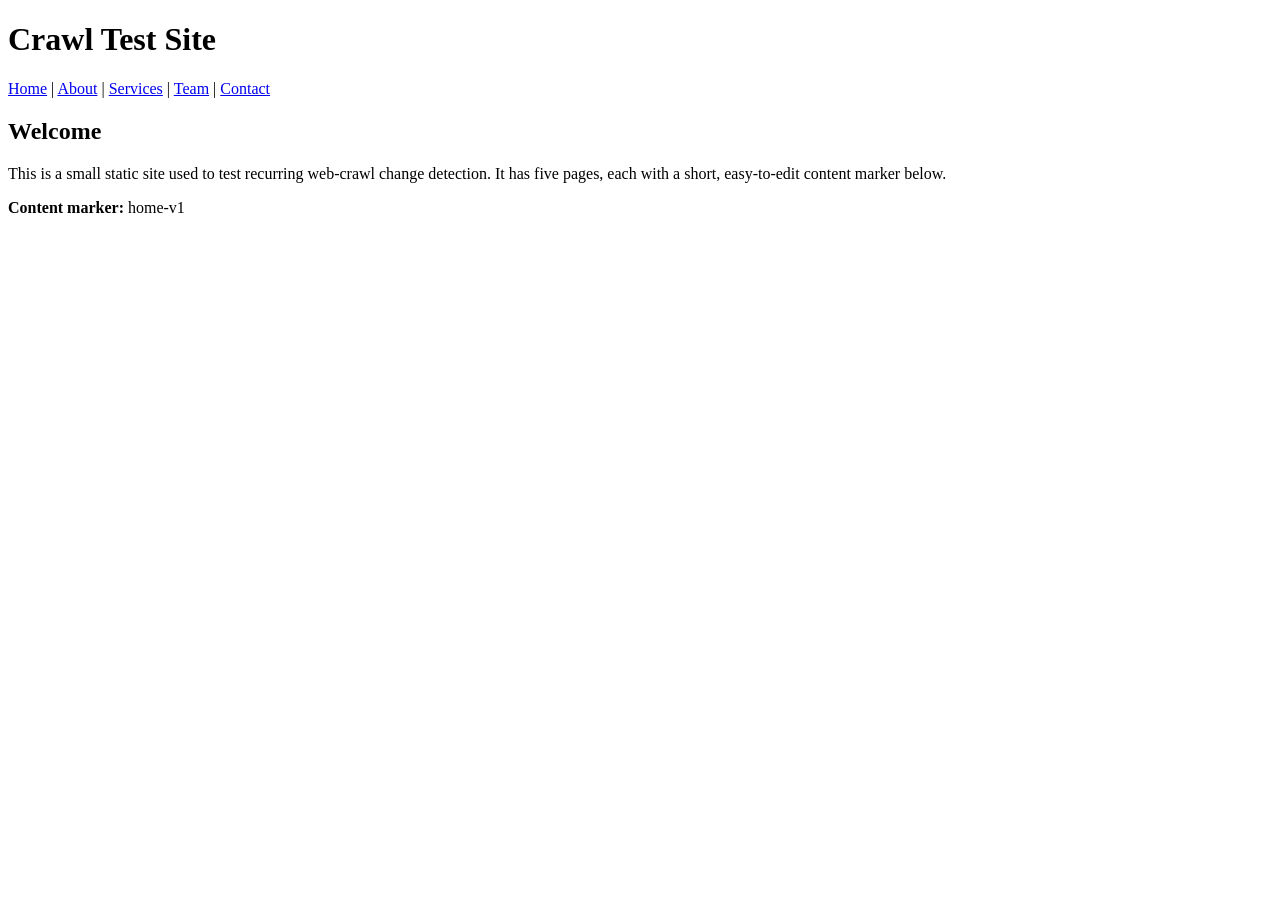
==== index.html @ f14b3c55 "setup" ====
<!DOCTYPE html>
<html lang="en">
<head>
  <meta charset="UTF-8" />
  <title>Home</title>
  <meta name="description" content="Crawl test fixture - home page" />
</head>
<body>
  <header>
    <h1>Crawl Test Site</h1>
    <nav>
      <a href="index.html">Home</a> |
      <a href="about.html">About</a> |
      <a href="services.html">Services</a> |
      <a href="team.html">Team</a> |
      <a href="contact.html">Contact</a>
    </nav>
  </header>

  <main>
    <h2>Welcome</h2>
    <p>
      This is a small static site used to test recurring web-crawl change
      detection. It has five pages, each with a short, easy-to-edit content
      marker below.
    </p>
    <p id="content-marker"><strong>Content marker:</strong> home-v1</p>
  </main>
</body>
</html>
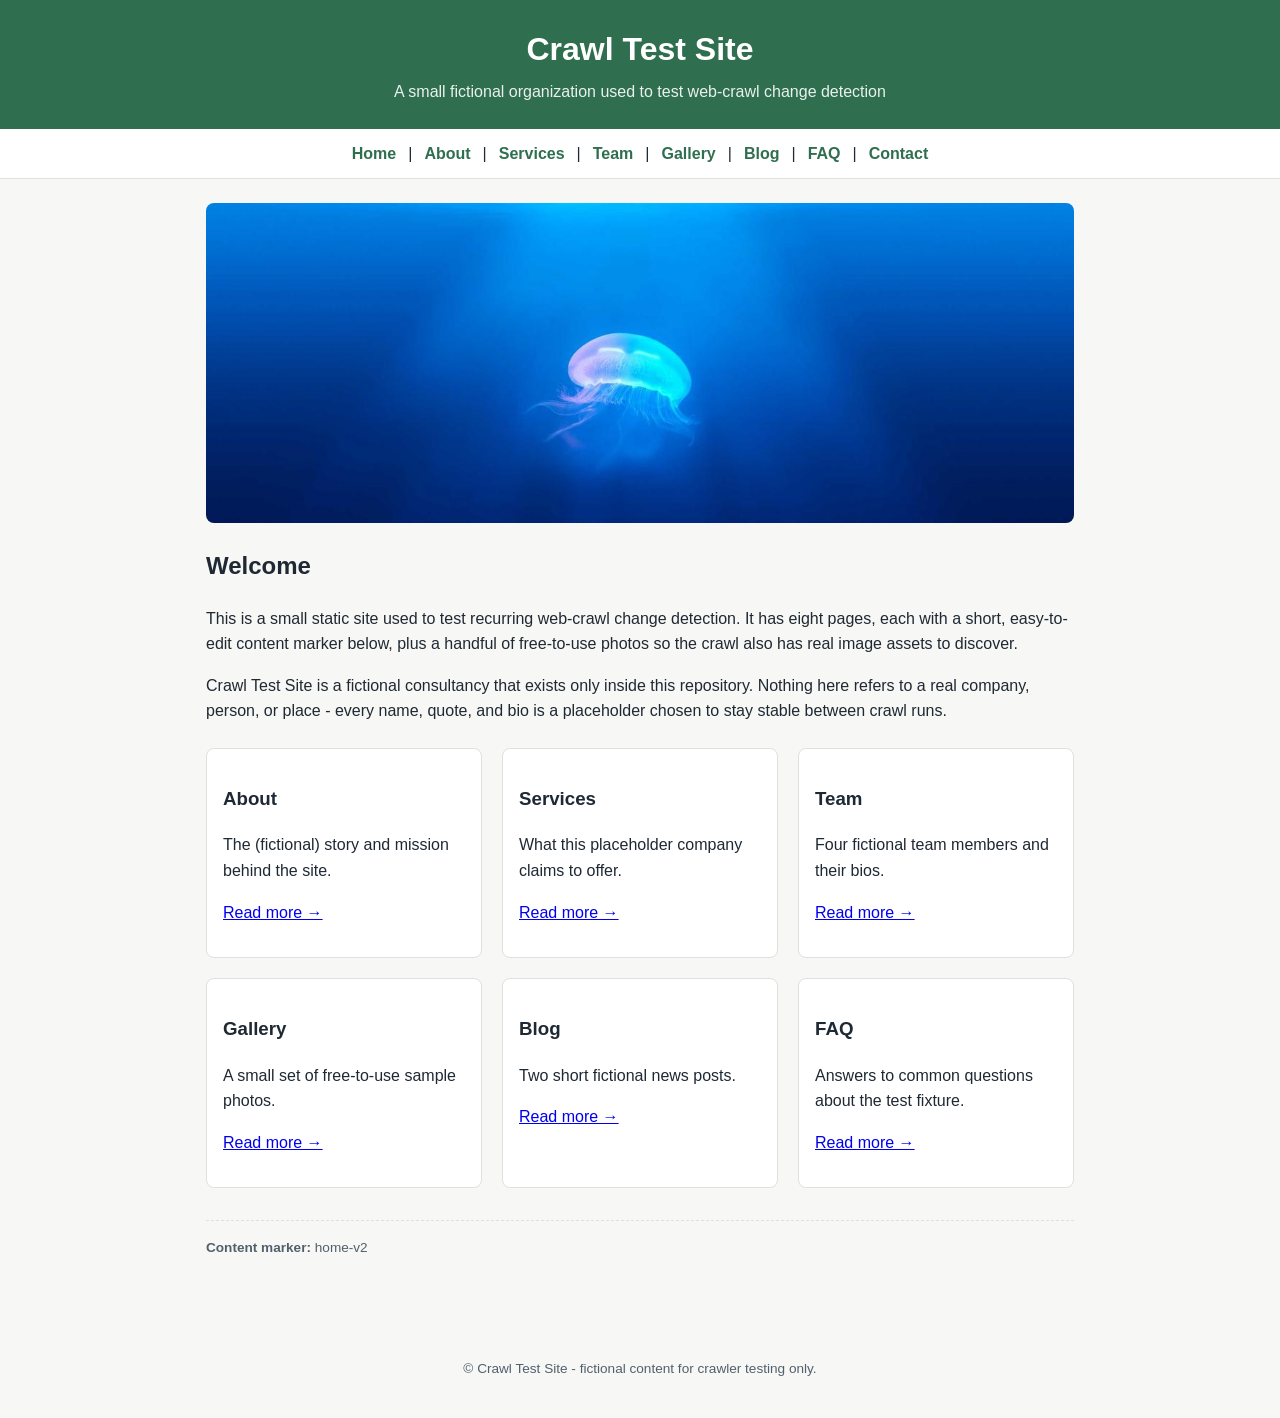
==== commit c60ad772: "bigger page with images" ====
--- a/index.html
+++ b/index.html
@@ -4,27 +4,80 @@
   <meta charset="UTF-8" />
   <title>Home</title>
   <meta name="description" content="Crawl test fixture - home page" />
+  <link rel="stylesheet" href="style.css" />
 </head>
 <body>
   <header>
     <h1>Crawl Test Site</h1>
-    <nav>
-      <a href="index.html">Home</a> |
-      <a href="about.html">About</a> |
-      <a href="services.html">Services</a> |
-      <a href="team.html">Team</a> |
-      <a href="contact.html">Contact</a>
-    </nav>
+    <p>A small fictional organization used to test web-crawl change detection</p>
   </header>
 
+  <nav>
+    <a href="index.html">Home</a> |
+    <a href="about.html">About</a> |
+    <a href="services.html">Services</a> |
+    <a href="team.html">Team</a> |
+    <a href="gallery.html">Gallery</a> |
+    <a href="blog.html">Blog</a> |
+    <a href="faq.html">FAQ</a> |
+    <a href="contact.html">Contact</a>
+  </nav>
+
   <main>
+    <img class="hero-image" src="images/hero.jpg" alt="Wide scenic photo used as the homepage hero image" />
+
     <h2>Welcome</h2>
     <p>
       This is a small static site used to test recurring web-crawl change
-      detection. It has five pages, each with a short, easy-to-edit content
-      marker below.
+      detection. It has eight pages, each with a short, easy-to-edit content
+      marker below, plus a handful of free-to-use photos so the crawl also
+      has real image assets to discover.
     </p>
-    <p id="content-marker"><strong>Content marker:</strong> home-v1</p>
+    <p>
+      Crawl Test Site is a fictional consultancy that exists only inside this
+      repository. Nothing here refers to a real company, person, or place -
+      every name, quote, and bio is a placeholder chosen to stay stable
+      between crawl runs.
+    </p>
+
+    <div class="card-grid">
+      <div class="card">
+        <h3>About</h3>
+        <p>The (fictional) story and mission behind the site.</p>
+        <p><a href="about.html">Read more &rarr;</a></p>
+      </div>
+      <div class="card">
+        <h3>Services</h3>
+        <p>What this placeholder company claims to offer.</p>
+        <p><a href="services.html">Read more &rarr;</a></p>
+      </div>
+      <div class="card">
+        <h3>Team</h3>
+        <p>Four fictional team members and their bios.</p>
+        <p><a href="team.html">Read more &rarr;</a></p>
+      </div>
+      <div class="card">
+        <h3>Gallery</h3>
+        <p>A small set of free-to-use sample photos.</p>
+        <p><a href="gallery.html">Read more &rarr;</a></p>
+      </div>
+      <div class="card">
+        <h3>Blog</h3>
+        <p>Two short fictional news posts.</p>
+        <p><a href="blog.html">Read more &rarr;</a></p>
+      </div>
+      <div class="card">
+        <h3>FAQ</h3>
+        <p>Answers to common questions about the test fixture.</p>
+        <p><a href="faq.html">Read more &rarr;</a></p>
+      </div>
+    </div>
+
+    <p id="content-marker"><strong>Content marker:</strong> home-v2</p>
   </main>
+
+  <footer>
+    <p>&copy; Crawl Test Site - fictional content for crawler testing only.</p>
+  </footer>
 </body>
 </html>
--- a/style.css
+++ b/style.css
@@ -0,0 +1,146 @@
+:root {
+  color-scheme: light;
+  --ink: #1f2933;
+  --muted: #52606d;
+  --accent: #2f6f4f;
+  --bg: #f7f7f5;
+  --card: #ffffff;
+  --border: #e0e0dc;
+}
+
+* {
+  box-sizing: border-box;
+}
+
+body {
+  margin: 0;
+  font-family: "Segoe UI", Helvetica, Arial, sans-serif;
+  color: var(--ink);
+  background: var(--bg);
+  line-height: 1.6;
+}
+
+header {
+  background: var(--accent);
+  color: #fff;
+  padding: 1.5rem 1rem;
+  text-align: center;
+}
+
+header h1 {
+  margin: 0 0 0.25rem;
+}
+
+header p {
+  margin: 0;
+  opacity: 0.9;
+}
+
+nav {
+  display: flex;
+  flex-wrap: wrap;
+  justify-content: center;
+  gap: 0.25rem 0.75rem;
+  background: var(--card);
+  border-bottom: 1px solid var(--border);
+  padding: 0.75rem 1rem;
+}
+
+nav a {
+  color: var(--accent);
+  text-decoration: none;
+  font-weight: 600;
+}
+
+nav a:hover {
+  text-decoration: underline;
+}
+
+main {
+  max-width: 900px;
+  margin: 0 auto;
+  padding: 1.5rem 1rem 3rem;
+}
+
+.hero-image,
+main img {
+  max-width: 100%;
+  height: auto;
+  border-radius: 8px;
+  display: block;
+}
+
+.hero-image {
+  width: 100%;
+  max-height: 320px;
+  object-fit: cover;
+  margin-bottom: 1.5rem;
+}
+
+figure {
+  margin: 0;
+}
+
+figcaption {
+  font-size: 0.9rem;
+  color: var(--muted);
+  margin-top: 0.4rem;
+}
+
+.card-grid {
+  display: grid;
+  grid-template-columns: repeat(auto-fit, minmax(220px, 1fr));
+  gap: 1.25rem;
+  margin: 1.5rem 0;
+}
+
+.card {
+  background: var(--card);
+  border: 1px solid var(--border);
+  border-radius: 8px;
+  padding: 1rem;
+}
+
+.card img {
+  margin-bottom: 0.75rem;
+}
+
+.gallery-grid {
+  display: grid;
+  grid-template-columns: repeat(auto-fit, minmax(240px, 1fr));
+  gap: 1.25rem;
+}
+
+article + article {
+  margin-top: 2rem;
+  padding-top: 2rem;
+  border-top: 1px solid var(--border);
+}
+
+details {
+  background: var(--card);
+  border: 1px solid var(--border);
+  border-radius: 8px;
+  padding: 0.75rem 1rem;
+  margin-bottom: 0.75rem;
+}
+
+details summary {
+  font-weight: 600;
+  cursor: pointer;
+}
+
+#content-marker {
+  margin-top: 2rem;
+  padding-top: 1rem;
+  border-top: 1px dashed var(--border);
+  font-size: 0.85rem;
+  color: var(--muted);
+}
+
+footer {
+  text-align: center;
+  color: var(--muted);
+  font-size: 0.85rem;
+  padding: 1.5rem 1rem;
+}
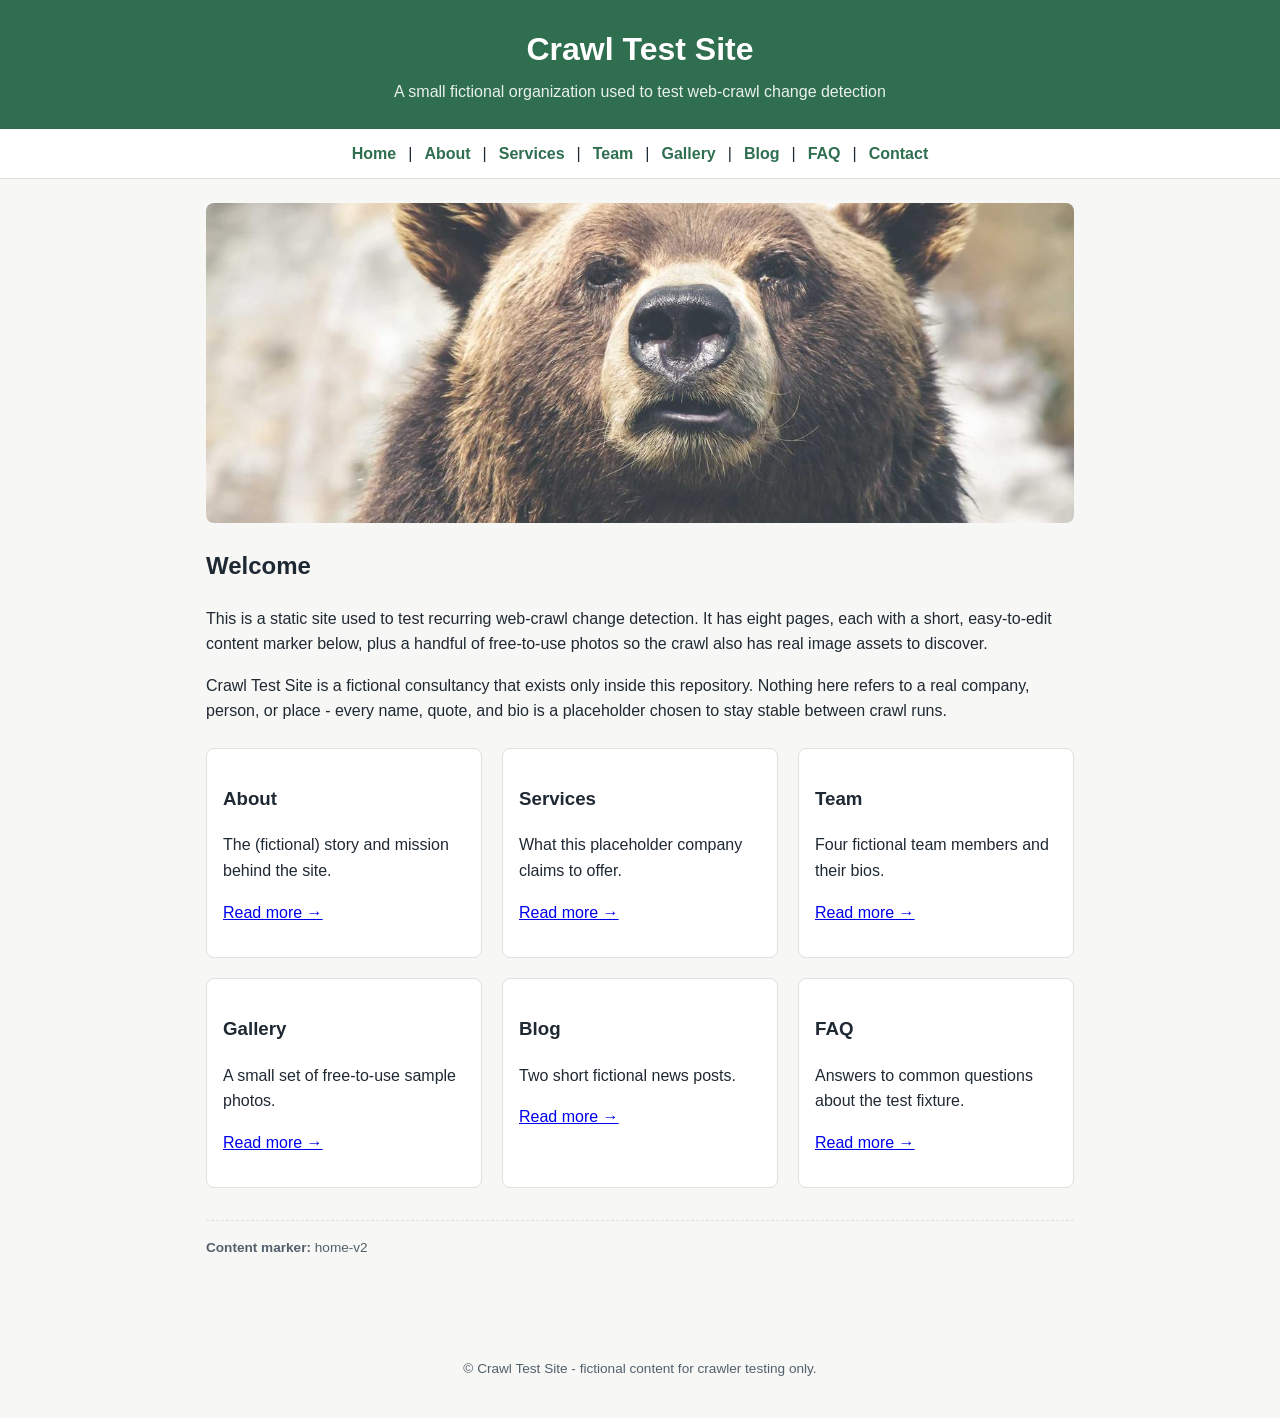
==== commit c6a36272: "2 image changes and small text changes" ====
--- a/index.html
+++ b/index.html
@@ -1,11 +1,13 @@
 <!DOCTYPE html>
 <html lang="en">
+
 <head>
   <meta charset="UTF-8" />
   <title>Home</title>
   <meta name="description" content="Crawl test fixture - home page" />
   <link rel="stylesheet" href="style.css" />
 </head>
+
 <body>
   <header>
     <h1>Crawl Test Site</h1>
@@ -28,7 +30,7 @@
 
     <h2>Welcome</h2>
     <p>
-      This is a small static site used to test recurring web-crawl change
+      This is a static site used to test recurring web-crawl change
       detection. It has eight pages, each with a short, easy-to-edit content
       marker below, plus a handful of free-to-use photos so the crawl also
       has real image assets to discover.
@@ -80,4 +82,5 @@
     <p>&copy; Crawl Test Site - fictional content for crawler testing only.</p>
   </footer>
 </body>
-</html>
+
+</html>
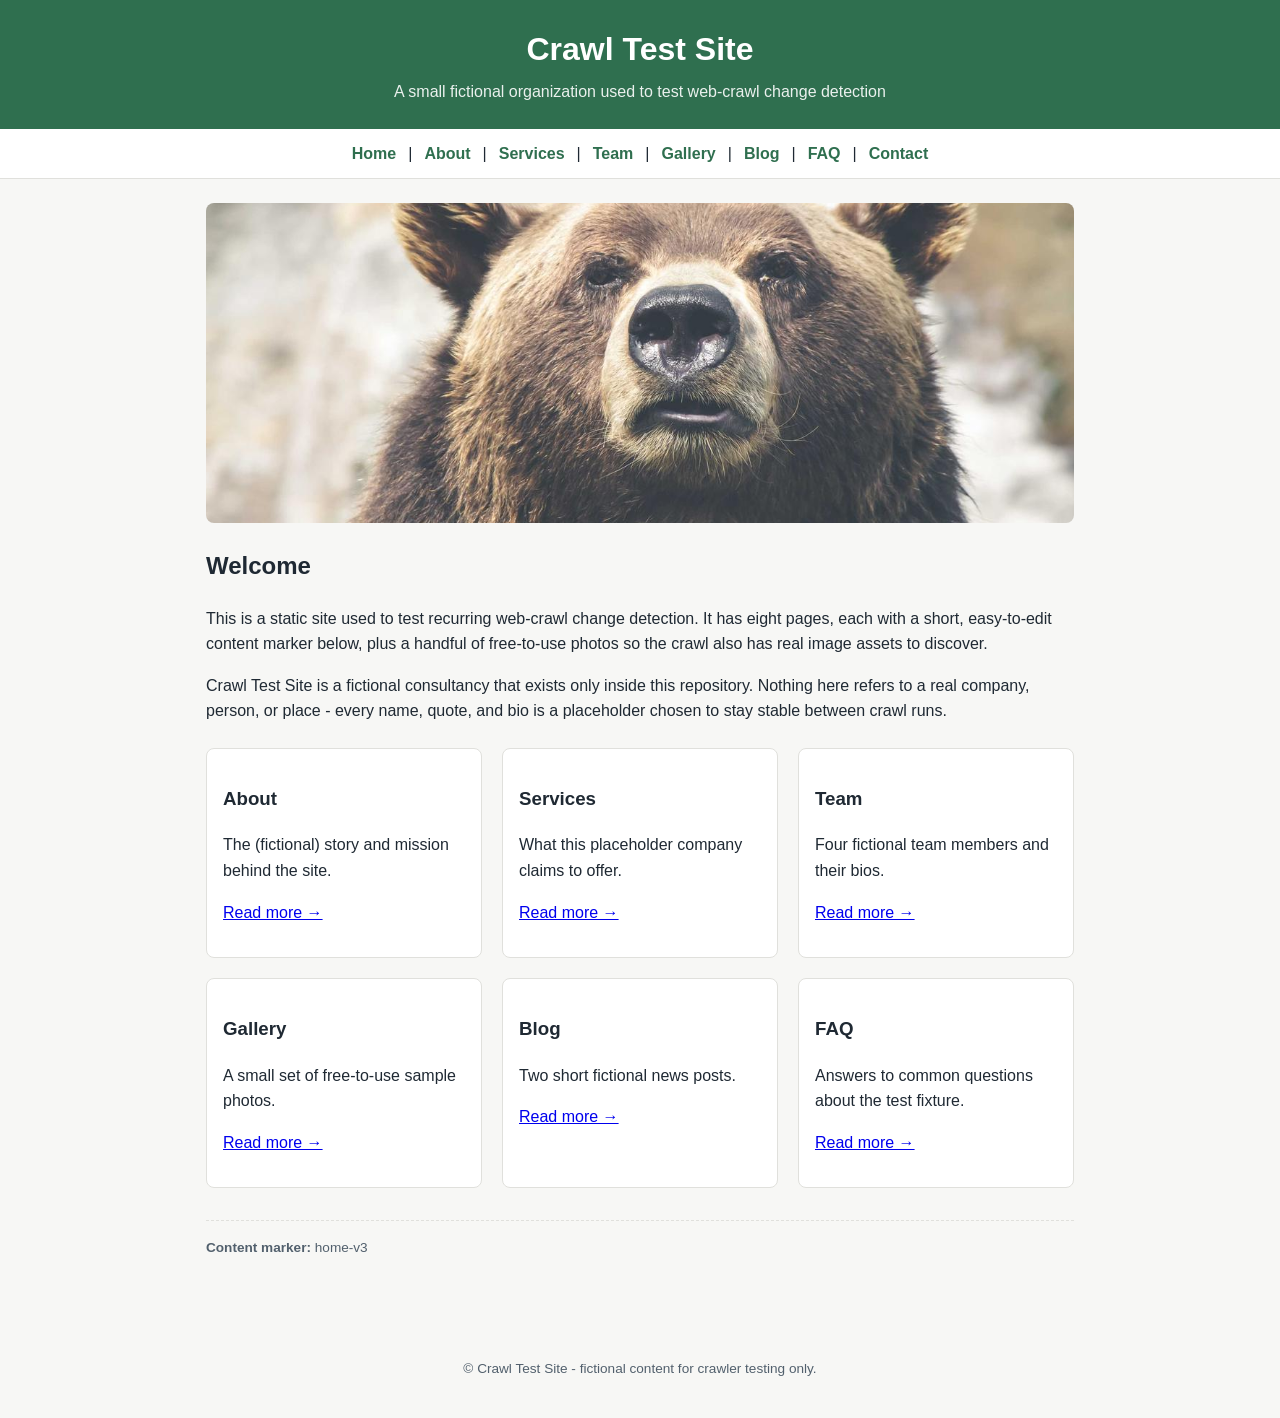
==== commit 7adb4afc: "another version" ====
--- a/index.html
+++ b/index.html
@@ -75,7 +75,7 @@
       </div>
     </div>
 
-    <p id="content-marker"><strong>Content marker:</strong> home-v2</p>
+    <p id="content-marker"><strong>Content marker:</strong> home-v3</p>
   </main>
 
   <footer>
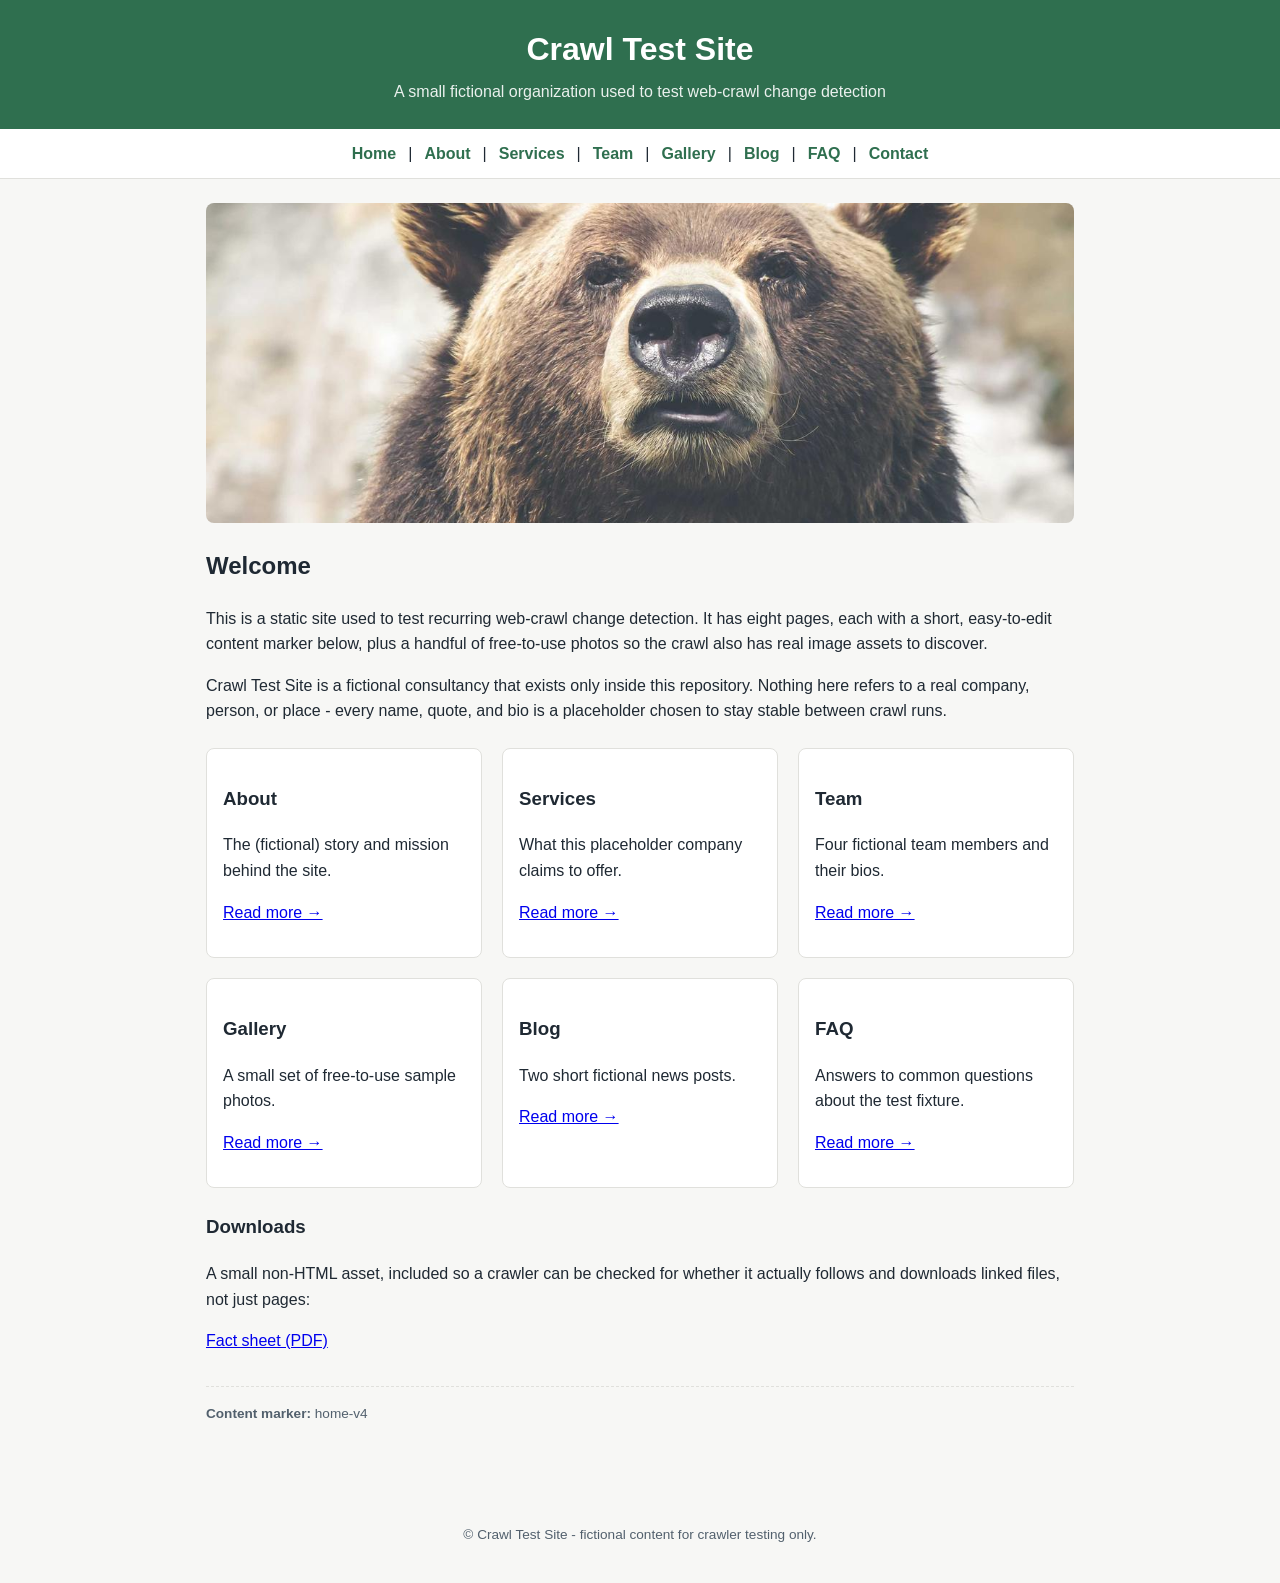
==== commit e148b4c4: "add pdf" ====
--- a/index.html
+++ b/index.html
@@ -75,7 +75,14 @@
       </div>
     </div>
 
-    <p id="content-marker"><strong>Content marker:</strong> home-v3</p>
+    <h3>Downloads</h3>
+    <p>
+      A small non-HTML asset, included so a crawler can be checked for
+      whether it actually follows and downloads linked files, not just pages:
+    </p>
+    <p><a href="downloads/fact-sheet.pdf">Fact sheet (PDF)</a></p>
+
+    <p id="content-marker"><strong>Content marker:</strong> home-v4</p>
   </main>
 
   <footer>
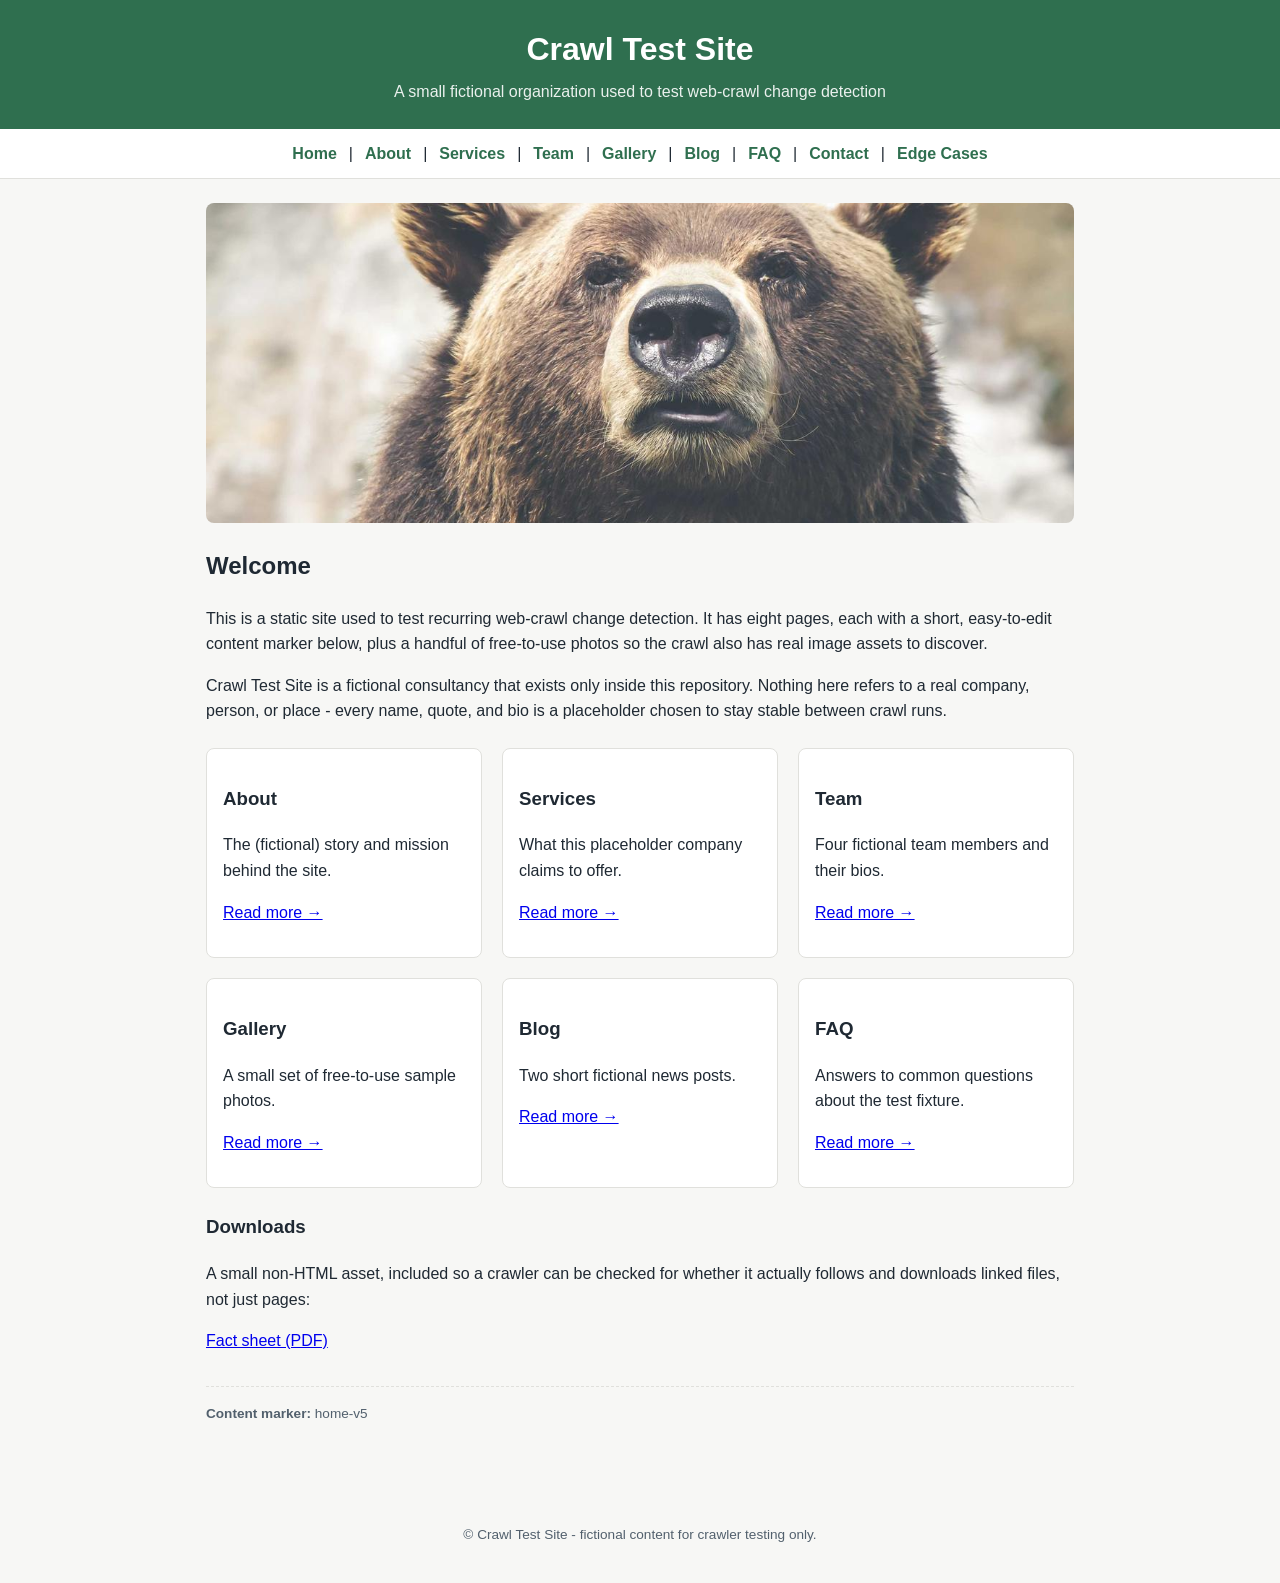
==== commit 9fe580af: "for relative link tests" ====
--- a/index.html
+++ b/index.html
@@ -22,7 +22,8 @@
     <a href="gallery.html">Gallery</a> |
     <a href="blog.html">Blog</a> |
     <a href="faq.html">FAQ</a> |
-    <a href="contact.html">Contact</a>
+    <a href="contact.html">Contact</a> |
+    <a href="edge-cases.html">Edge Cases</a>
   </nav>
 
   <main>
@@ -82,7 +83,7 @@
     </p>
     <p><a href="downloads/fact-sheet.pdf">Fact sheet (PDF)</a></p>
 
-    <p id="content-marker"><strong>Content marker:</strong> home-v4</p>
+    <p id="content-marker"><strong>Content marker:</strong> home-v5</p>
   </main>
 
   <footer>
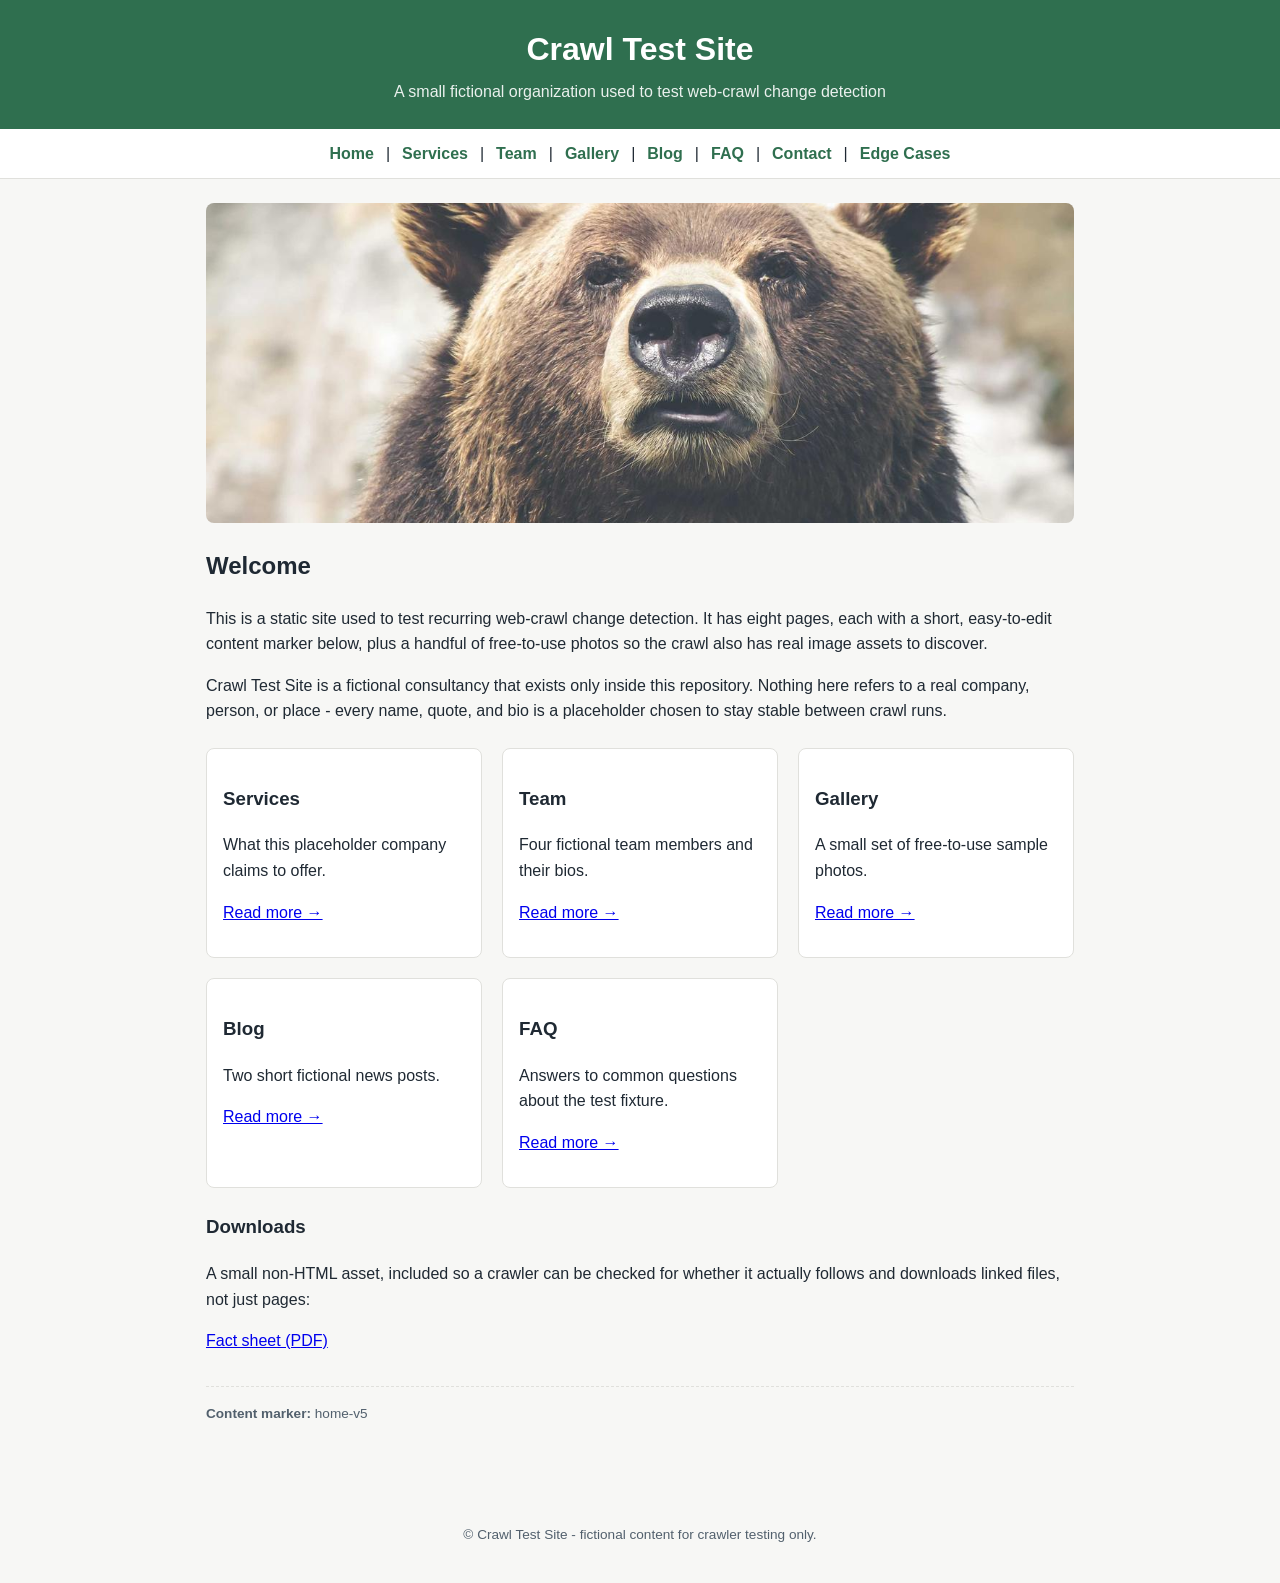
==== commit f2a913d1: "for relative link tests" ====
--- a/index.html
+++ b/index.html
@@ -16,7 +16,7 @@
 
   <nav>
     <a href="index.html">Home</a> |
-    <a href="about.html">About</a> |
+    <!-- <a href="about.html">About</a> | -->
     <a href="services.html">Services</a> |
     <a href="team.html">Team</a> |
     <a href="gallery.html">Gallery</a> |
@@ -44,11 +44,11 @@
     </p>
 
     <div class="card-grid">
-      <div class="card">
+      <!-- <div class="card">
         <h3>About</h3>
         <p>The (fictional) story and mission behind the site.</p>
         <p><a href="about.html">Read more &rarr;</a></p>
-      </div>
+      </div> -->
       <div class="card">
         <h3>Services</h3>
         <p>What this placeholder company claims to offer.</p>
